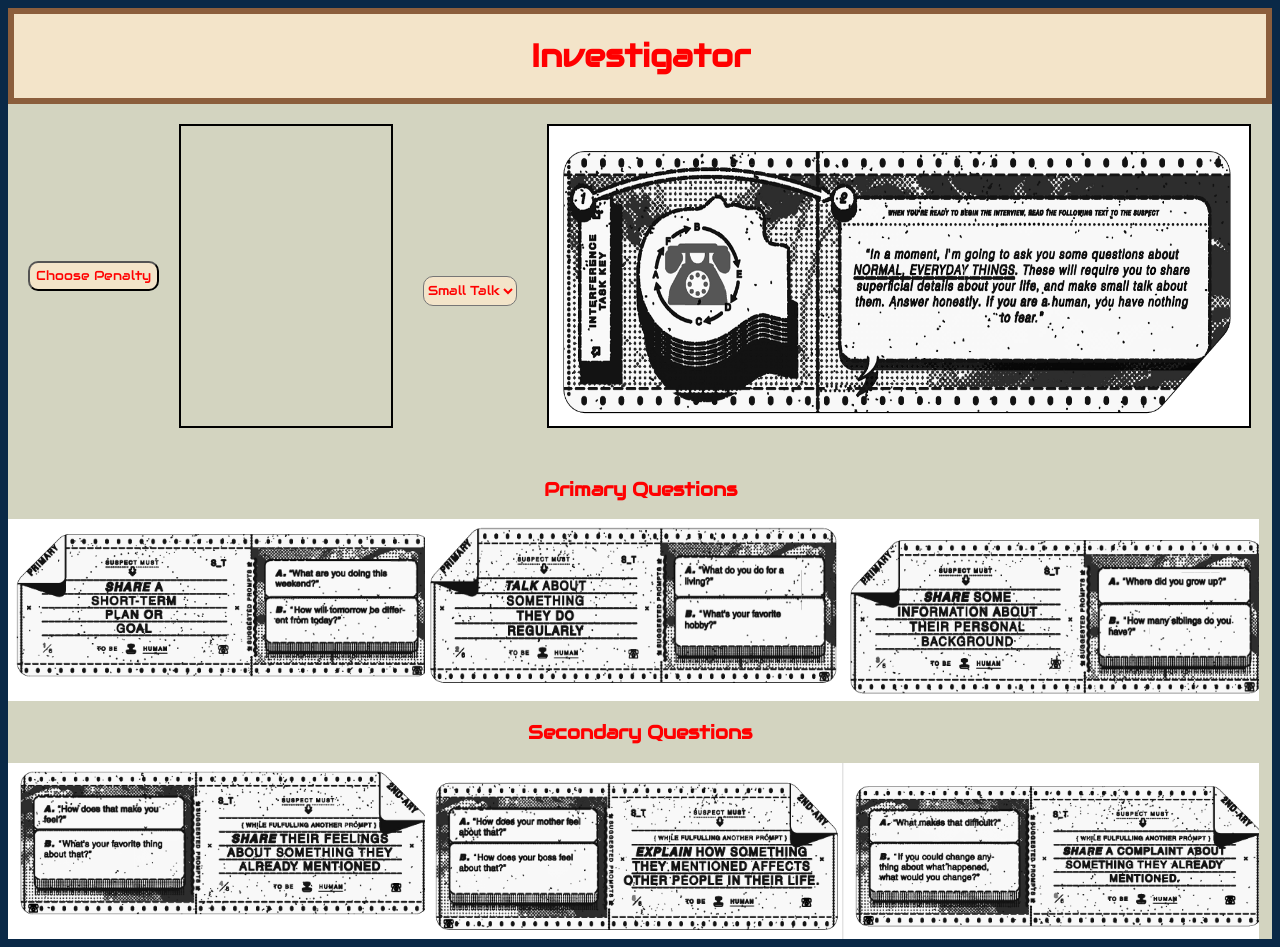
==== public/investigator.html @ 00dfc4b3 "Initial Website" ====
<!DOCTYPE html>
<html lang="en">

<head>
    <meta charset="UTF-8">
    <meta name="viewport" content="width=device-width, initial-scale=1.0">
    <title>The Investigator</title>
    <script src="../assets/codescripts/penalty.js" defer></script>
    <link rel="stylesheet" href="../assets/stylesheets/inv_style.css">
    <link rel="preconnect" href="https://fonts.googleapis.com">
    <link rel="preconnect" href="https://fonts.gstatic.com" crossorigin>
    <link
        href="https://fonts.googleapis.com/css2?family=Audiowide&family=Caveat:wght@400..700&family=Libre+Baskerville:ital,wght@0,400..700;1,400..700&display=swap"
        rel="stylesheet">
</head>

<body>
    <div class="title-box">
        <h1>Investigator</h1>
    </div>

    <div class="items">
        <div class="head-container">
            <button id="penalty">Choose Penalty</button>
            <div id="image-box">
                <img src="" alt="" id="resultImage" style="display: none;">
            </div>
            <select id="the_module">
                <option value="small_talk">Small Talk</option>
            </select>
            <div id="intro-box">
                <img src="../assets/images/small_talk/investigator_cards/intro1.PNG" alt="" id="intro-image">
            </div>
        </div>
        <div class="module-box">
            <h3>Primary Questions</h3>
            <div class="primary-container">
                <img src="../assets/images/small_talk/investigator_cards/primary1.png" alt="">
                <img src="../assets/images/small_talk/investigator_cards/primary2.png" alt="">
                <img src="../assets/images/small_talk/investigator_cards/primary3.png" alt="">
            </div>
            <h3>Secondary Questions</h3>
            <div class="secondary-container">
                <img src="../assets/images/small_talk/investigator_cards/secondary1.png" alt="">
                <img src="../assets/images/small_talk/investigator_cards/secondary2.png" alt="">
                <img src="../assets/images/small_talk/investigator_cards/secondary3.png" alt="">
            </div>

        </div>
    </div>

</body>

</html>
---- assets/stylesheets/inv_style.css ----
body {
    background-color: #0A2947;
}

.title-box {
    background-color: #F3E4C9;
    border: 6px solid #8B5E3C;
}


h1 {
    color: red;
    text-align: center;
    font-family: "Audiowide", sans-serif;
}

h3 {
    color: red;
    text-align: center;
    font-family: "Audiowide", sans-serif;
}

select {
    color: red;
    text-align: center;
    font-family: "Audiowide", sans-serif;
    background-color:  #F3E4C9;
}

button {
    color: red;
    text-align: center;
    font-family: "Audiowide", sans-serif;
    background-color:  #F3E4C9;
}

.items {
    background-color: #D3D4C0;
    padding-top: 20px;
}

#image-box {
    border: 2px solid black;
    height: 300px;
    width: 210px;
    margin-bottom: 30px;
    margin-right: 30px;
}

#penalty {
    margin-bottom: 30px;

}

#resultImage {
    height: 300px;
    width: 210px;
}

#intro-box {
    border: 2px solid black;
    height: 300px;
    max-width: fit-content;
    margin-bottom: 30px;
}

#intro-image {
    display: inline-block;
    height: 300px;
    width: 100%;
    max-width: 700px;
}

.head-container {
    display: flex;
    flex-wrap: wrap;
}

button {
    height: 30px;
    border-radius: 10px;
    align-self: center;
    margin-right: 20px;
    margin-left: 20px;
}

#the_module {
    height: 30px;
    border-radius: 10px;
    align-self: center;
    margin-right: 30px;
}

.primary-container {
    display: flex;
    flex-wrap: wrap;
}

.primary-container>* {
    max-width: 33%;
}

.secondary-container {
    display: flex;
    flex-wrap: wrap;
}

.secondary-container>* {
    max-width: 33%;
}

@media (max-width: 1226px) {

    /* #image-box {
        align-self: flex-end;
        /* margin-right: 200px; */
    .head-container {
        justify-content: center;
    }

    #the_module {
        margin-bottom: 20px;
    }

    .primary-container>* {
        max-width: 100%;
    }

    .secondary-container>* {
        max-width: 100%;
    }

}
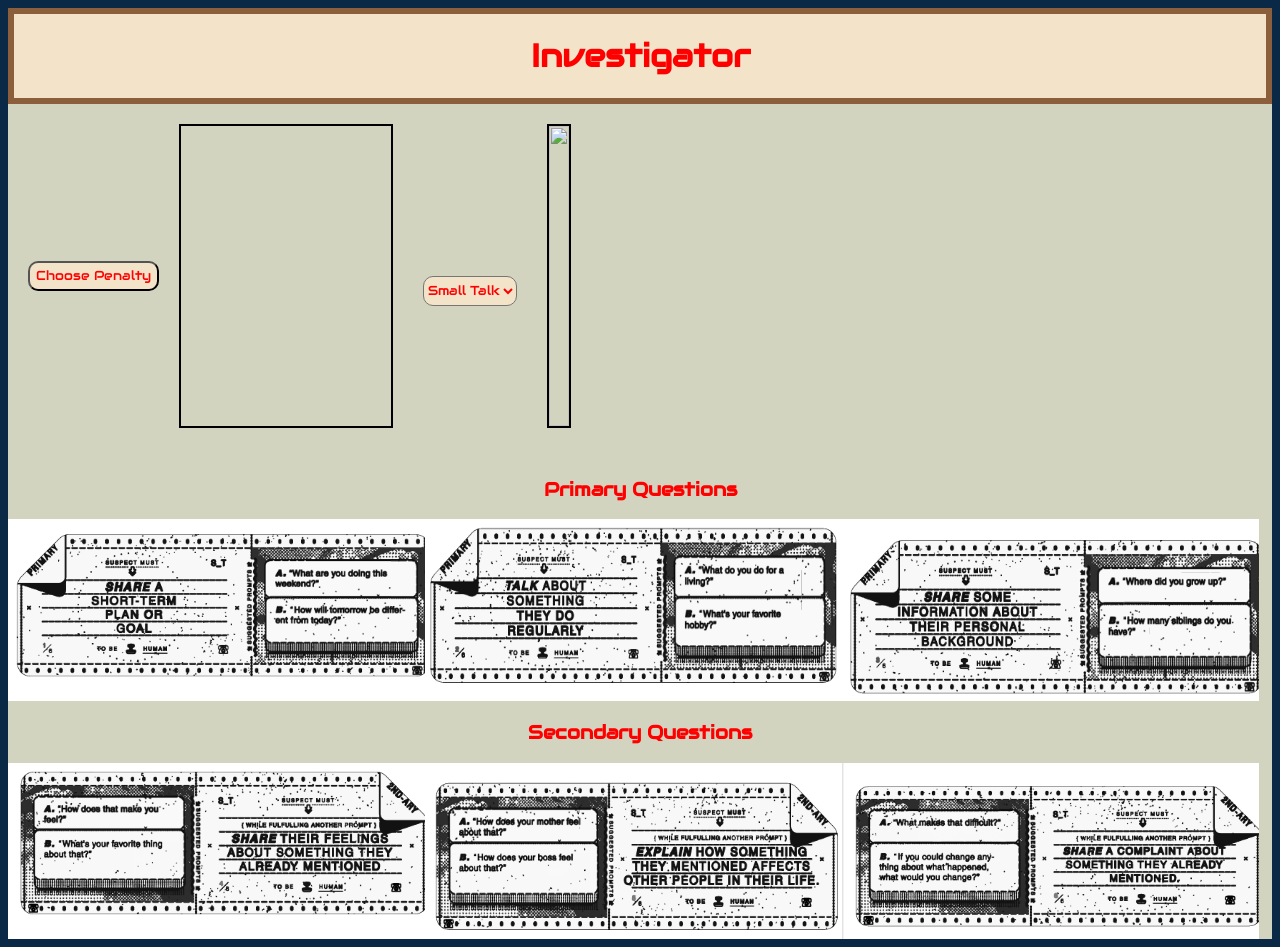
==== commit 5b8446c9: "Changed issue with PNG and png exstensions" ====
--- a/public/investigator.html
+++ b/public/investigator.html
@@ -29,7 +29,7 @@
                 <option value="small_talk">Small Talk</option>
             </select>
             <div id="intro-box">
-                <img src="../assets/images/small_talk/investigator_cards/intro1.PNG" alt="" id="intro-image">
+                <img src="../assets/images/small_talk/investigator_cards/intro1.png" alt="" id="intro-image">
             </div>
         </div>
         <div class="module-box">
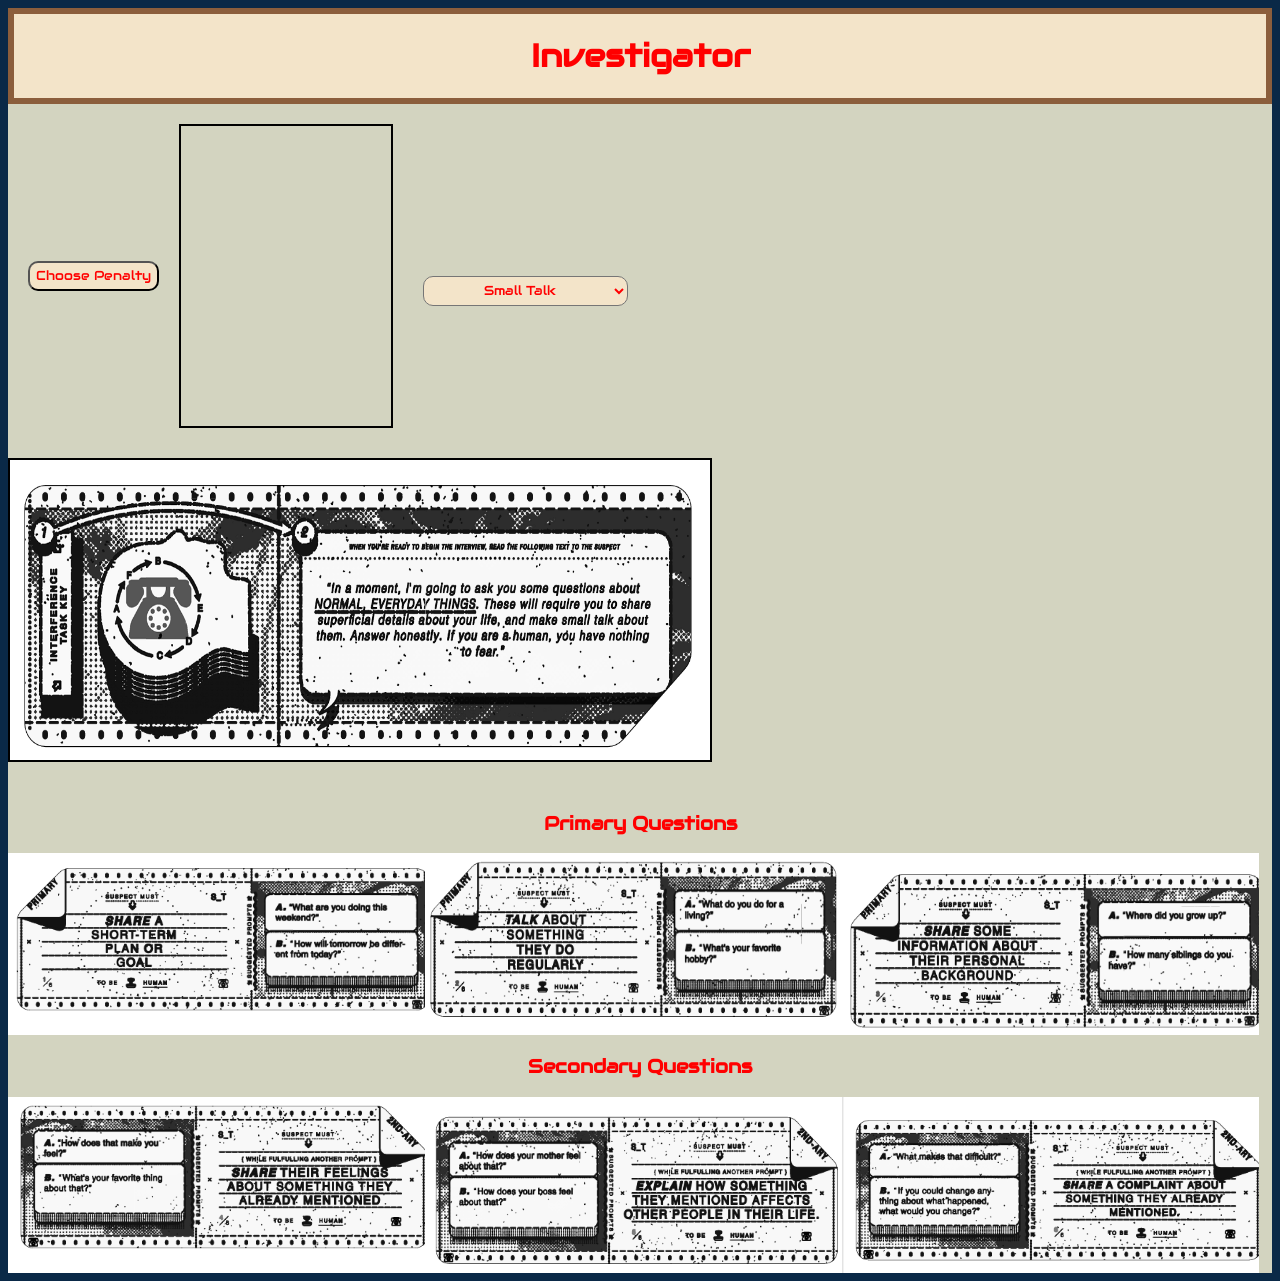
==== commit fb302025: "Added Creative Problem Solving module" ====
--- a/public/investigator.html
+++ b/public/investigator.html
@@ -6,6 +6,7 @@
     <meta name="viewport" content="width=device-width, initial-scale=1.0">
     <title>The Investigator</title>
     <script src="../assets/codescripts/penalty.js" defer></script>
+    <script src="../assets/codescripts/module.js" defer></script>
     <link rel="stylesheet" href="../assets/stylesheets/inv_style.css">
     <link rel="preconnect" href="https://fonts.googleapis.com">
     <link rel="preconnect" href="https://fonts.gstatic.com" crossorigin>
@@ -27,6 +28,7 @@
             </div>
             <select id="the_module">
                 <option value="small_talk">Small Talk</option>
+                <option value="creative_problem">Creative Problem Solving</option>
             </select>
             <div id="intro-box">
                 <img src="../assets/images/small_talk/investigator_cards/intro1.png" alt="" id="intro-image">
@@ -35,15 +37,15 @@
         <div class="module-box">
             <h3>Primary Questions</h3>
             <div class="primary-container">
-                <img src="../assets/images/small_talk/investigator_cards/primary1.png" alt="">
-                <img src="../assets/images/small_talk/investigator_cards/primary2.png" alt="">
-                <img src="../assets/images/small_talk/investigator_cards/primary3.png" alt="">
+                <img src="../assets/images/small_talk/investigator_cards/primary1.png" alt="" id="primary1">
+                <img src="../assets/images/small_talk/investigator_cards/primary2.png" alt="" id="primary2">
+                <img src="../assets/images/small_talk/investigator_cards/primary3.png" alt="" id="primary3">
             </div>
             <h3>Secondary Questions</h3>
             <div class="secondary-container">
-                <img src="../assets/images/small_talk/investigator_cards/secondary1.png" alt="">
-                <img src="../assets/images/small_talk/investigator_cards/secondary2.png" alt="">
-                <img src="../assets/images/small_talk/investigator_cards/secondary3.png" alt="">
+                <img src="../assets/images/small_talk/investigator_cards/secondary1.png" alt="" id="secondary1">
+                <img src="../assets/images/small_talk/investigator_cards/secondary2.png" alt="" id="secondary2">
+                <img src="../assets/images/small_talk/investigator_cards/secondary3.png" alt="" id="secondary3">
             </div>
 
         </div>
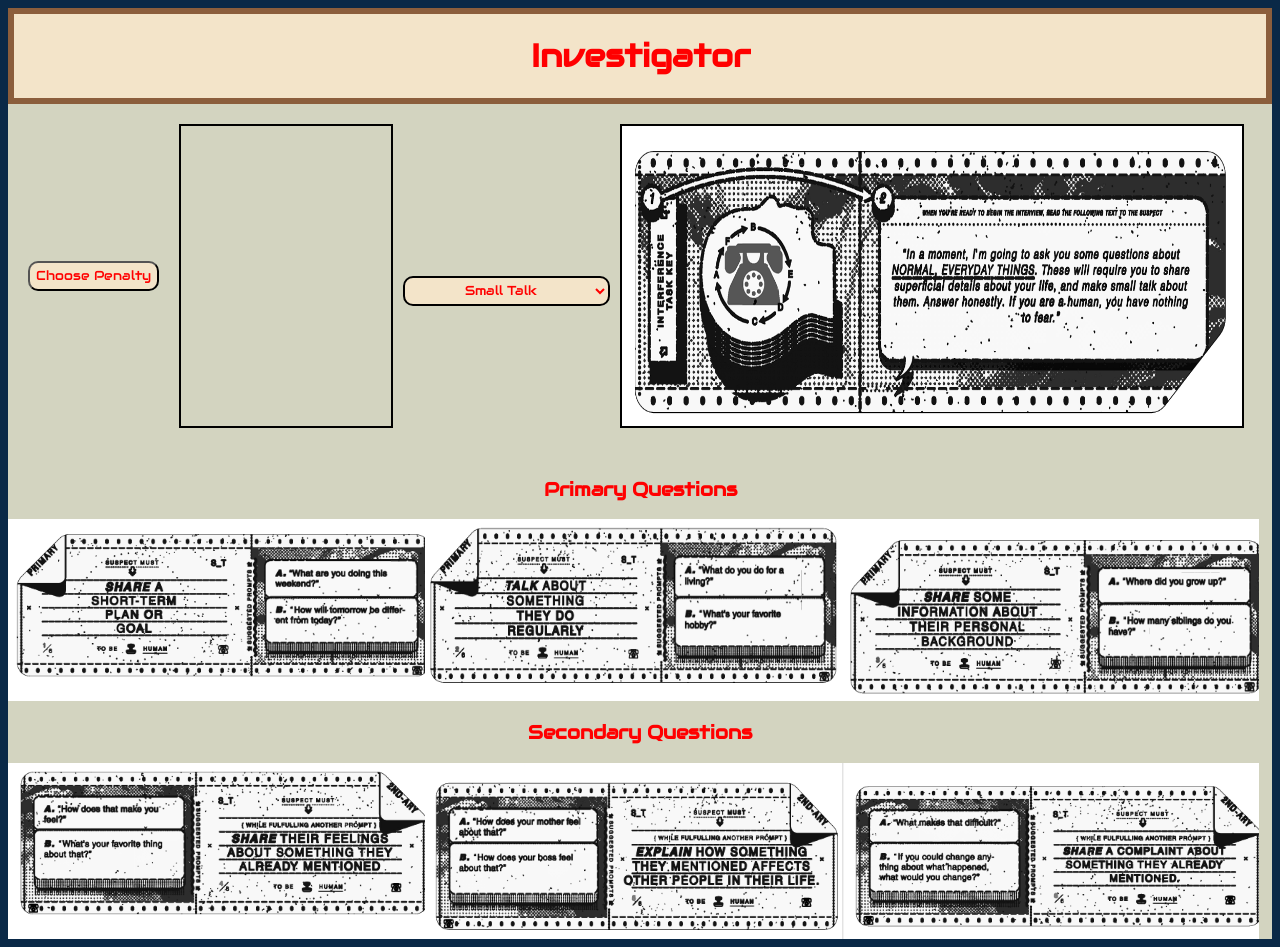
==== commit def4b6cb: "Added imagination module" ====
--- a/public/investigator.html
+++ b/public/investigator.html
@@ -29,6 +29,7 @@
             <select id="the_module">
                 <option value="small_talk">Small Talk</option>
                 <option value="creative_problem">Creative Problem Solving</option>
+                <option value="imagination">Imagination</option>
             </select>
             <div id="intro-box">
                 <img src="../assets/images/small_talk/investigator_cards/intro1.png" alt="" id="intro-image">
--- a/assets/stylesheets/inv_style.css
+++ b/assets/stylesheets/inv_style.css
@@ -44,7 +44,7 @@
     height: 300px;
     width: 210px;
     margin-bottom: 30px;
-    margin-right: 30px;
+    margin-right: 10px;
 }
 
 #penalty {
@@ -65,10 +65,9 @@
 }
 
 #intro-image {
-    display: inline-block;
     height: 300px;
     width: 100%;
-    max-width: 700px;
+    max-width: 620px;
 }
 
 .head-container {
@@ -88,7 +87,8 @@
     height: 30px;
     border-radius: 10px;
     align-self: center;
-    margin-right: 30px;
+    border: 2px solid black;
+    margin-right: 10px;
 }
 
 .primary-container {
